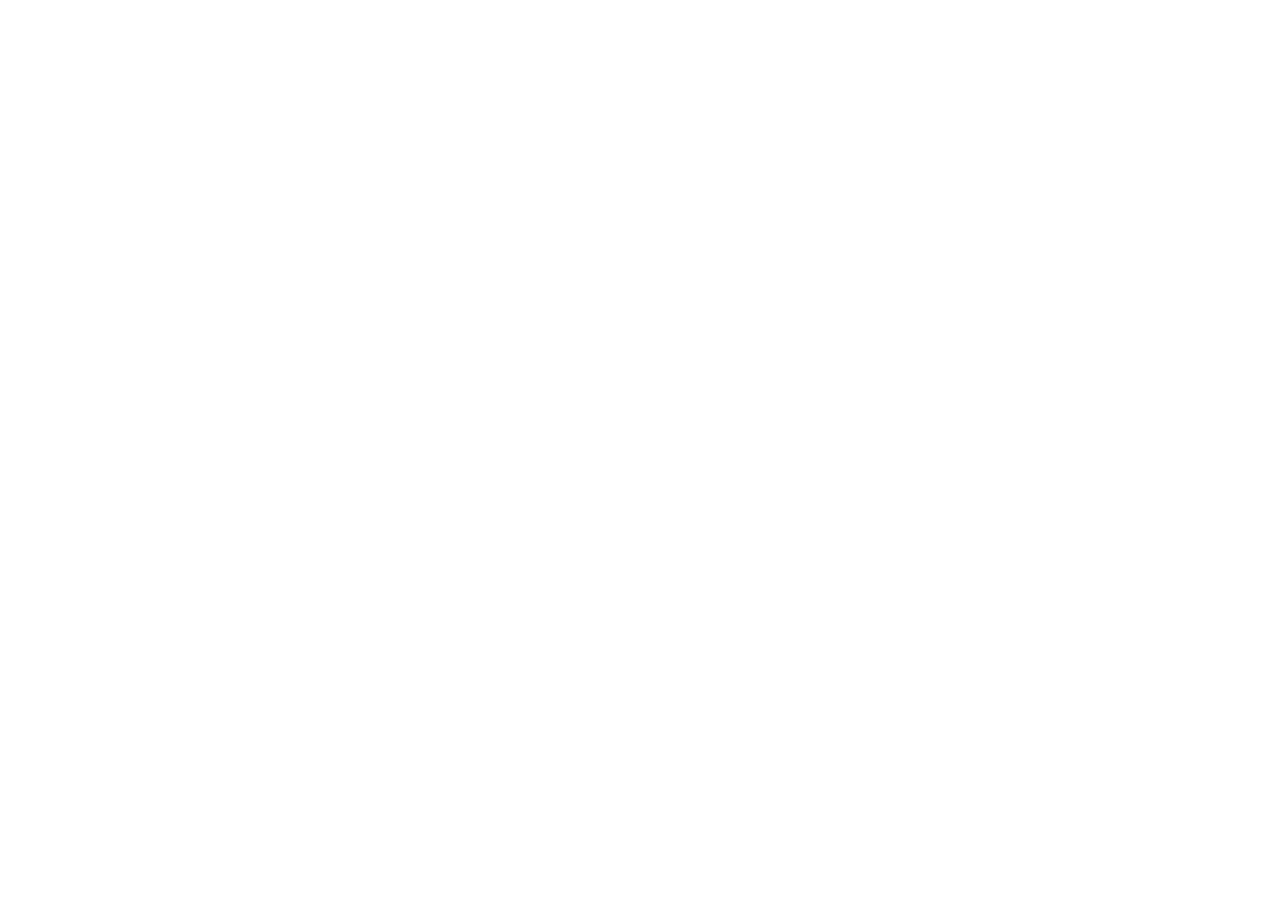
==== index.html @ ed9d1562 "generic site init going" ====
<!DOCTYPE html>

<html lang="pt-br">
    <head>
        <meta charset="UTF-8">
        <meta name="viewport" content="width=device-width, initial-scale=1">

        <title>Título</title>
        <link rel="icon" type="image/x-icon" href="./.jpg">

        <link rel="stylesheet" href="./main.css">
    </head>

    <body>
        <div id="root"></div>
        <!-- <script src="https://unpkg.com/axios/dist/axios.min.js"></script> -->
        <script type="module" src="./main.js"></script>
    </body>
</html>
---- main.css ----
html, body, div, span, applet, object, iframe,
h1, h2, h3, h4, h5, h6, p, blockquote, pre,
a, abbr, acronym, address, big, cite, code,
del, dfn, em, img, ins, kbd, q, s, samp,
small, strike, strong, sub, sup, tt, var,
b, u, i, center,
dl, dt, dd, ol, ul, li,
fieldset, form, label, legend,
table, caption, tbody, tfoot, thead, tr, th, td,
article, aside, canvas, details, embed, 
figure, figcaption, footer, header, hgroup, 
menu, nav, output, ruby, section, summary,
time, mark, audio, video, button, input, textarea {
	display: block;
	background: none;
	margin: 0px;
	padding: 0px;
	border: none;
	font-size: 100%;
	font: inherit;
	vertical-align: baseline;
	text-decoration: none;
	font-weight: none;
	outline: none;
	-webkit-tap-highlight-color: transparent;
	box-sizing: border-box;
}
input:focus, button:focus{
	outline: none;
	border: none;
}
button{
	cursor: pointer;
}
body {
	line-height: 1.3;
}
ol, ul {
	list-style: none;
}
blockquote, q {
	quotes: none;
}
blockquote:before, blockquote:after, q:before, q:after {
	content: '';
	content: none;
}
table {
	border-collapse: collapse;
	border-spacing: 0;
}
/* RESET FINISHED */
:root{
	--colorWhite: rgb(255, 255, 255);
	--colorBlack: rgb(0, 0, 0);
	--transitionTime: 0.5s;
	--animationDelay0: 0s;
	--animationDelay1: 0.5s;
	--animationDelay2: 1s;
	--animationDelay3: 1.5s;
}
body{
	box-sizing: border-box;
	font-family: system-ui;
	color: var(--colorBlack);
	cursor: default;
}
::-webkit-scrollbar{
	height: 3px;
    width: 3px;
	background: none;
}
::-webkit-scrollbar-track{
    background: none;
	margin: 10px 0px;
}
::-webkit-scrollbar-thumb{
    background: var(--colorBlack);
    border-radius: 20px;
}
::-webkit-scrollbar-button{
    height: 10px;
	background: none;
    padding: 0px;
    margin: 0px;
}
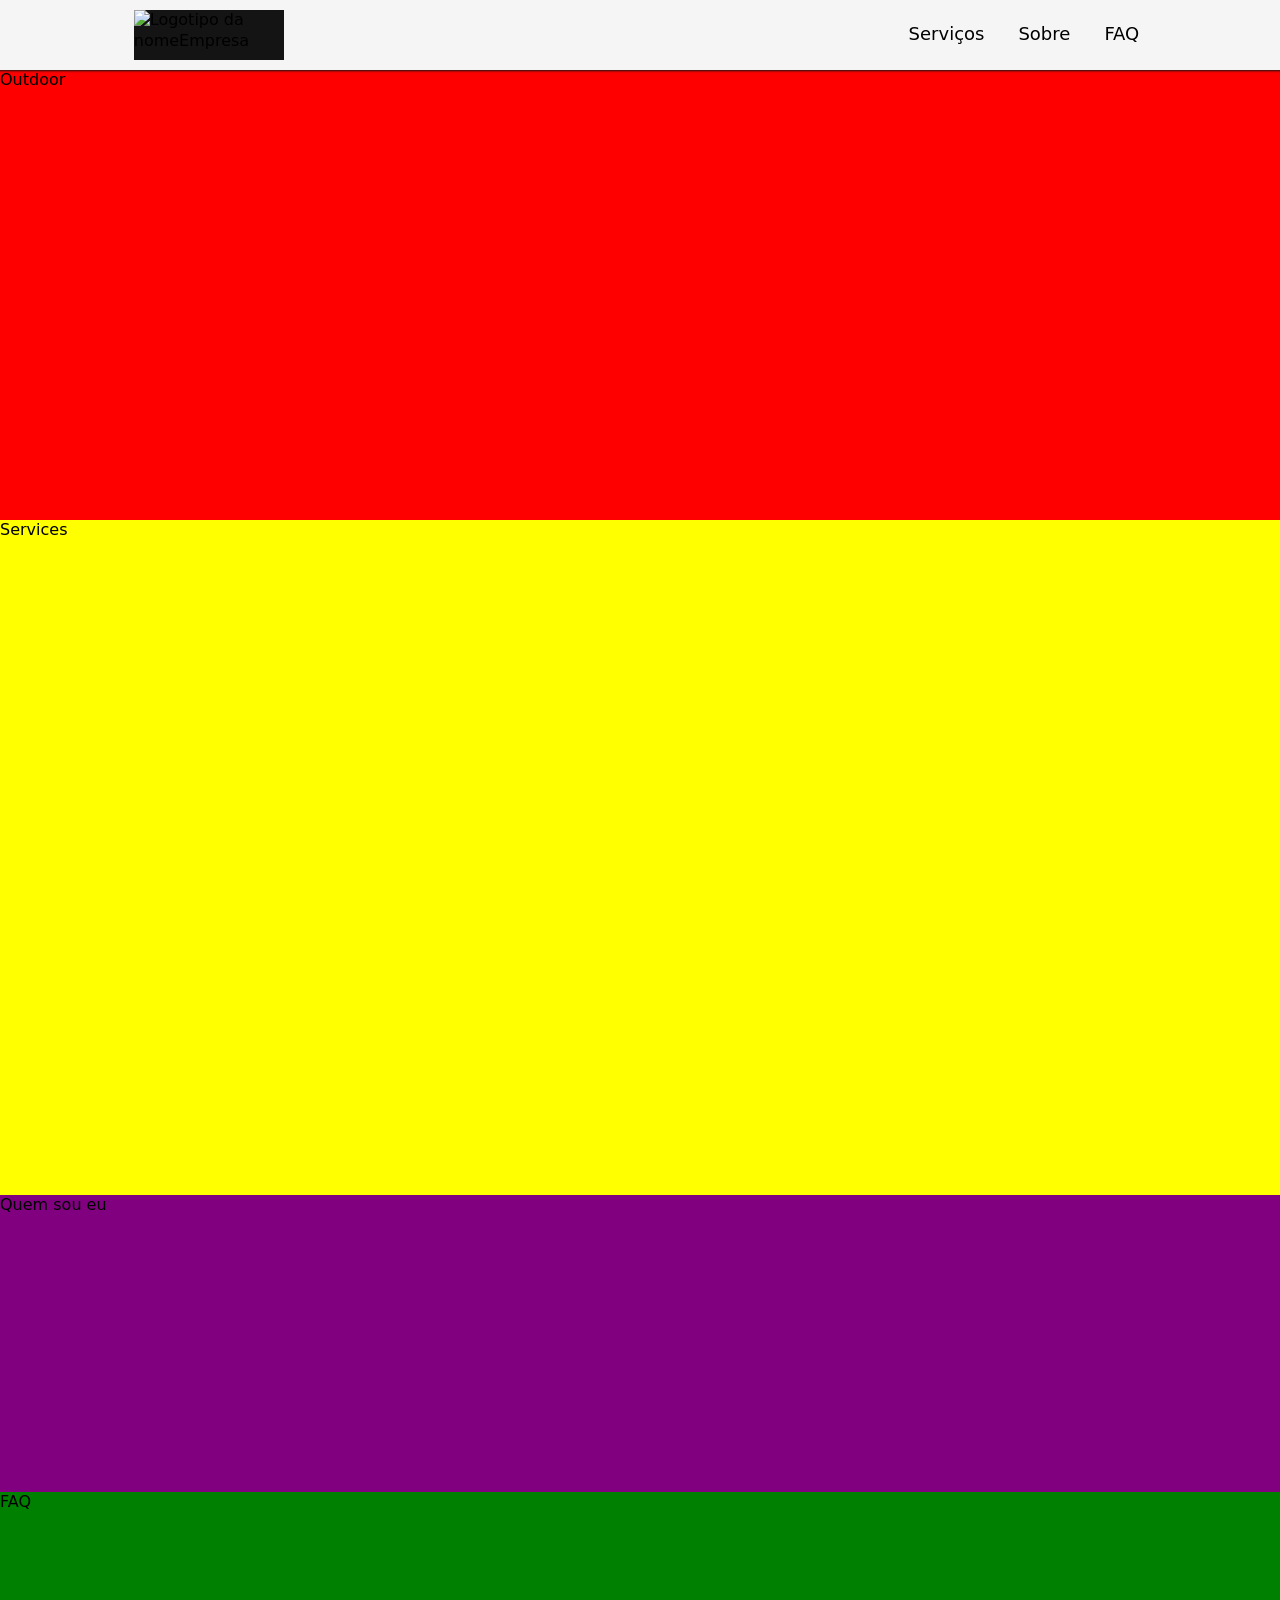
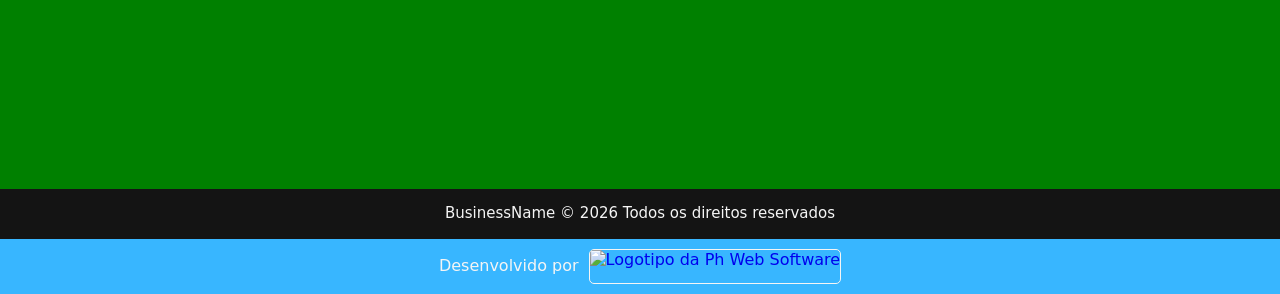
==== commit 81d8f825: "adjustments in vercel" ====
--- a/index.html
+++ b/index.html
@@ -5,15 +5,15 @@
         <meta charset="UTF-8">
         <meta name="viewport" content="width=device-width, initial-scale=1">
 
-        <title>Título</title>
-        <link rel="icon" type="image/x-icon" href="./.jpg">
+        <title>Título do site</title>
+        <link rel="icon" type="image/x-icon" href="/assets/icon.jpg">
 
-        <link rel="stylesheet" href="./main.css">
+        <!-- Cole aqui a Google Tag-->
     </head>
 
     <body>
         <div id="root"></div>
         <!-- <script src="https://unpkg.com/axios/dist/axios.min.js"></script> -->
-        <script type="module" src="./main.js"></script>
+        <script type="module" src="/main.js"></script>
     </body>
 </html>
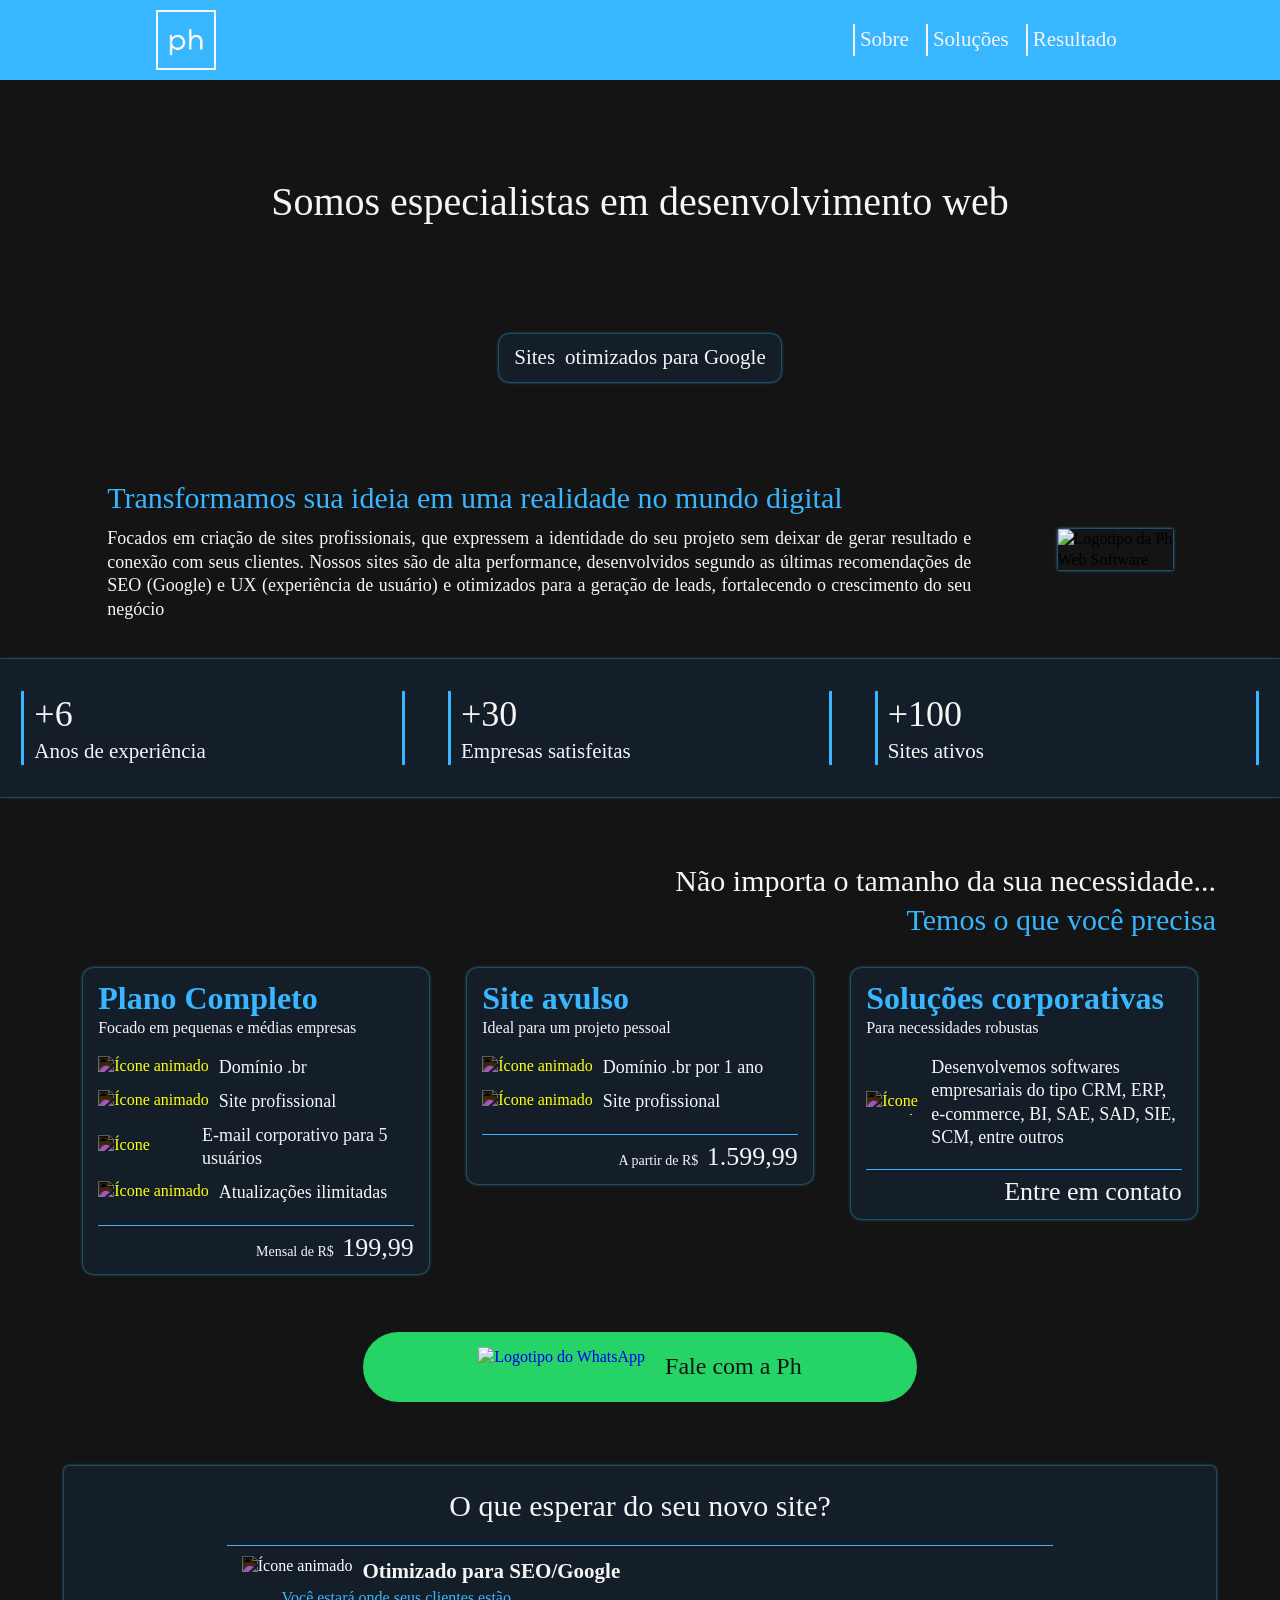
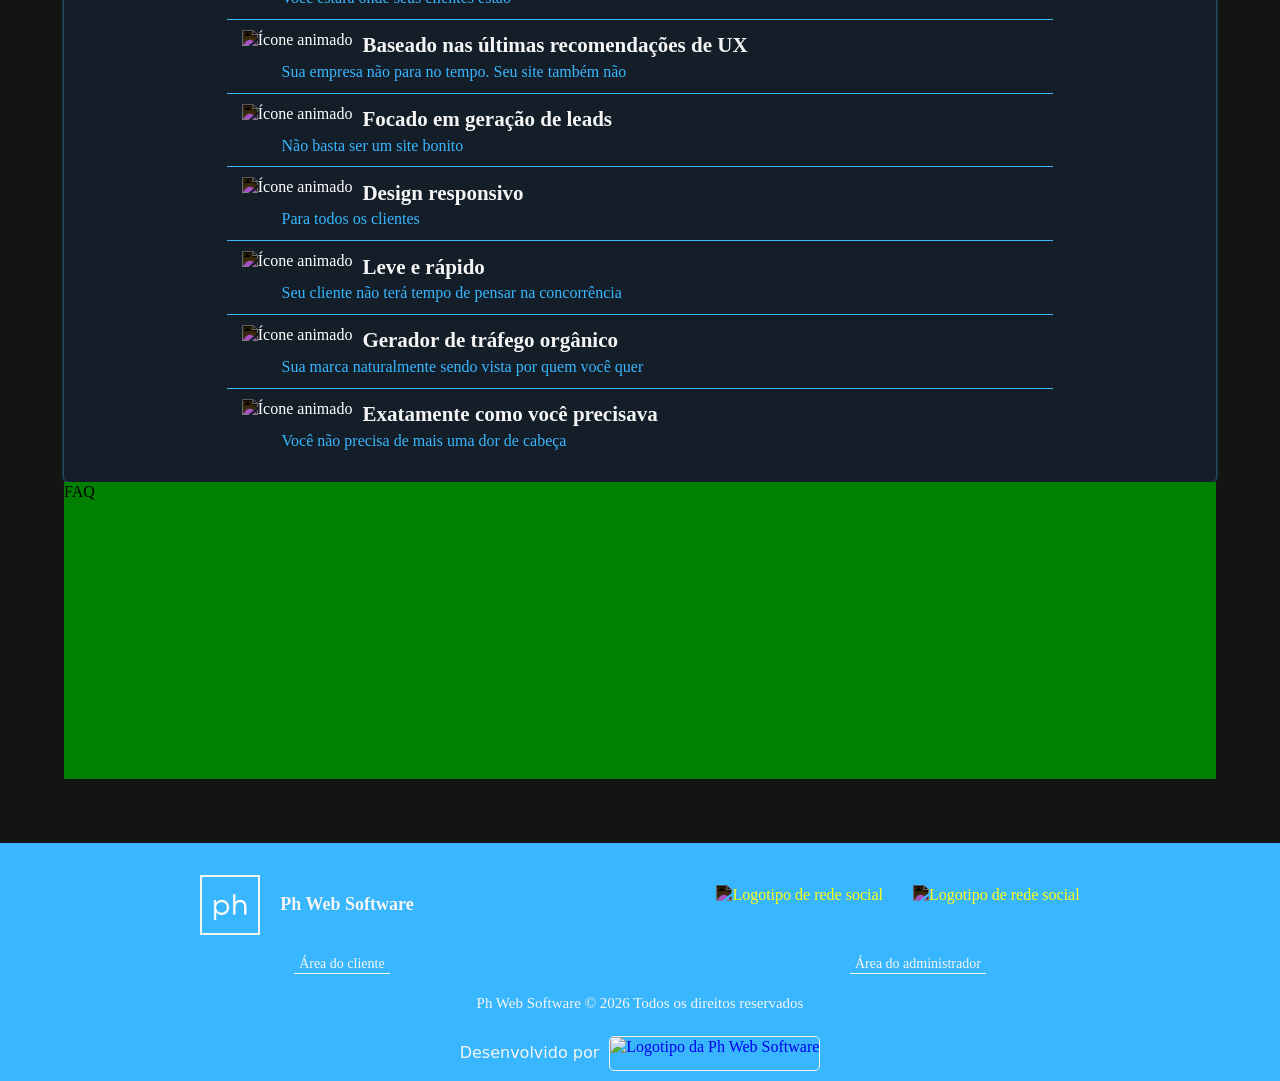
==== commit b67301d2: "metag tag" ====
--- a/index.html
+++ b/index.html
@@ -4,16 +4,18 @@
     <head>
         <meta charset="UTF-8">
         <meta name="viewport" content="width=device-width, initial-scale=1">
+        <meta name="description" content="Ph Web Software é uma empresa focada em desenvolvimento web">
 
-        <title>Título do site</title>
-        <link rel="icon" type="image/x-icon" href="/assets/icon.jpg">
+        <title>Nome da Empresa</title>
+        <link rel="icon" type="image/x-icon" href="/assets/logo.jpg">
 
-        <!-- Cole aqui a Google Tag-->
+        <!-- Google tag (gtag.js) -->
     </head>
 
     <body>
         <div id="root"></div>
         <!-- <script src="https://unpkg.com/axios/dist/axios.min.js"></script> -->
+        <!-- <script src="https://sdk.mercadopago.com/js/v2"></script> -->
         <script type="module" src="/main.js"></script>
     </body>
 </html>
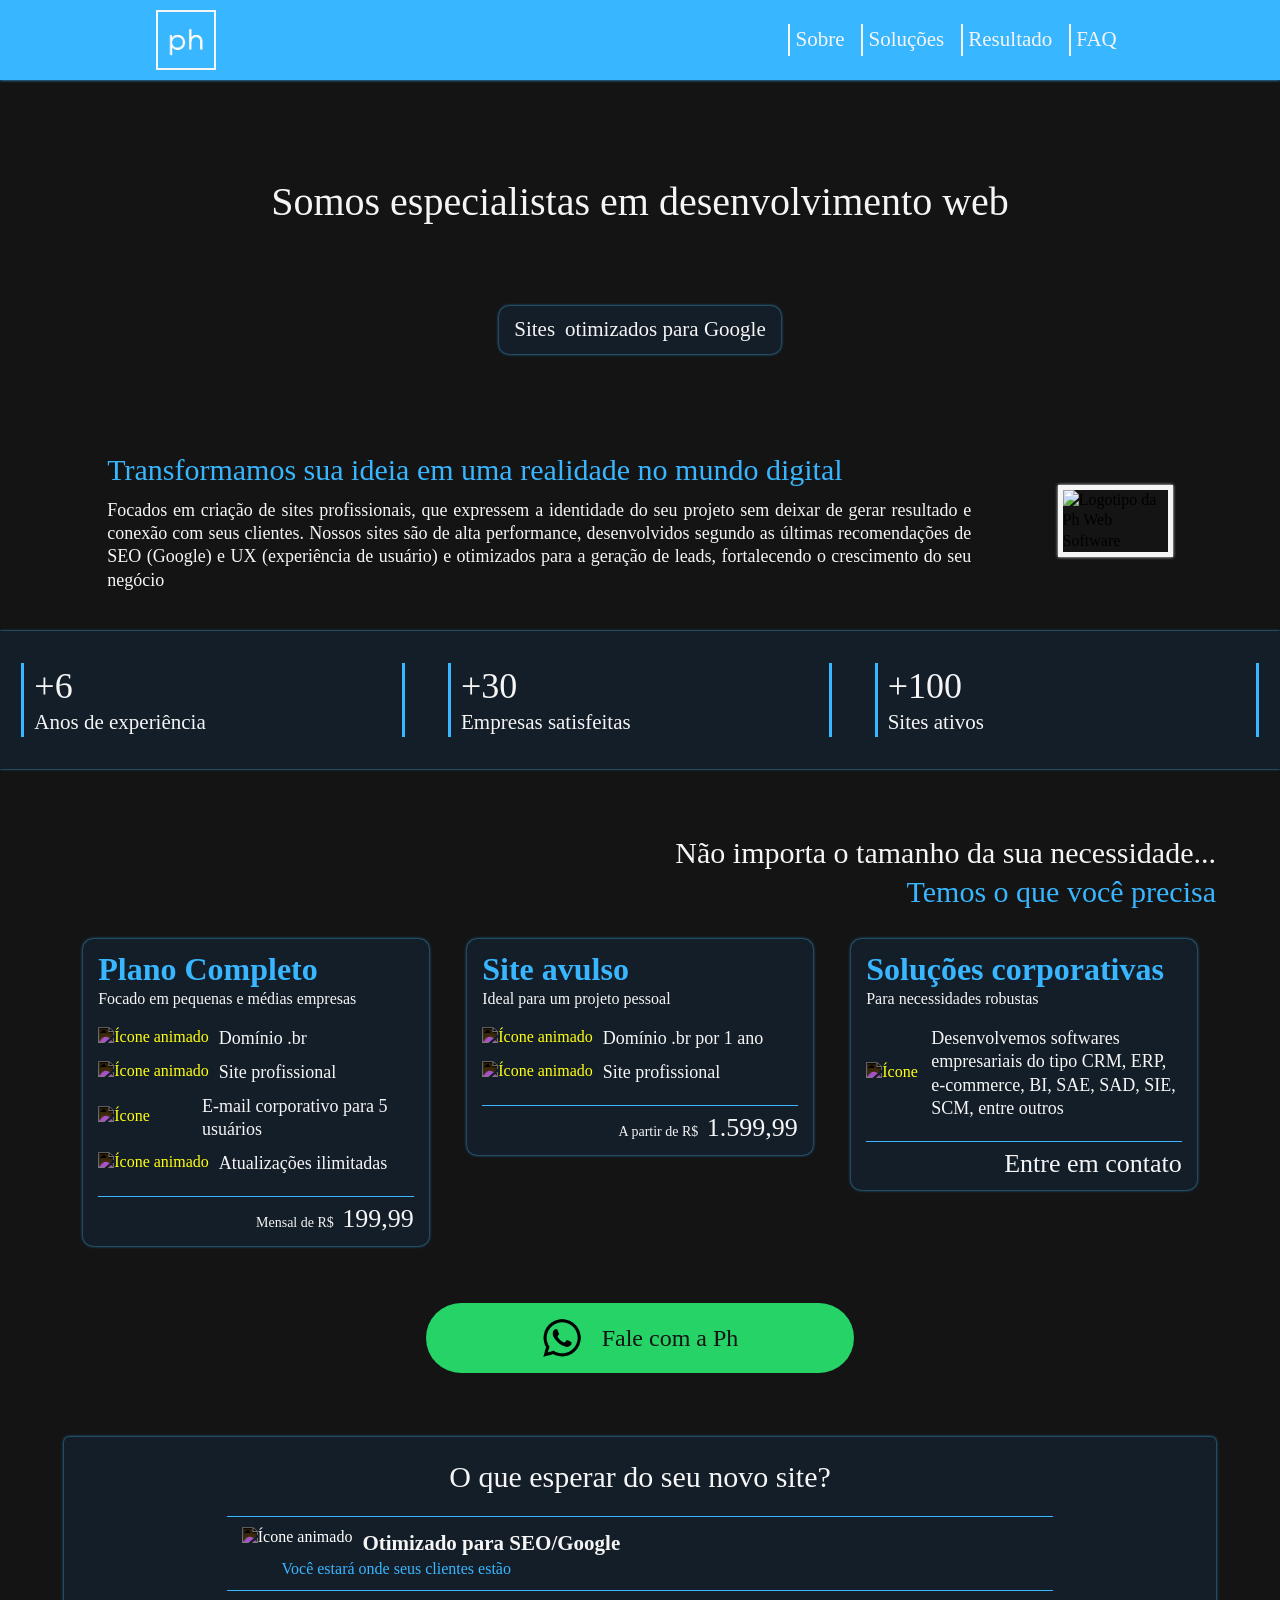
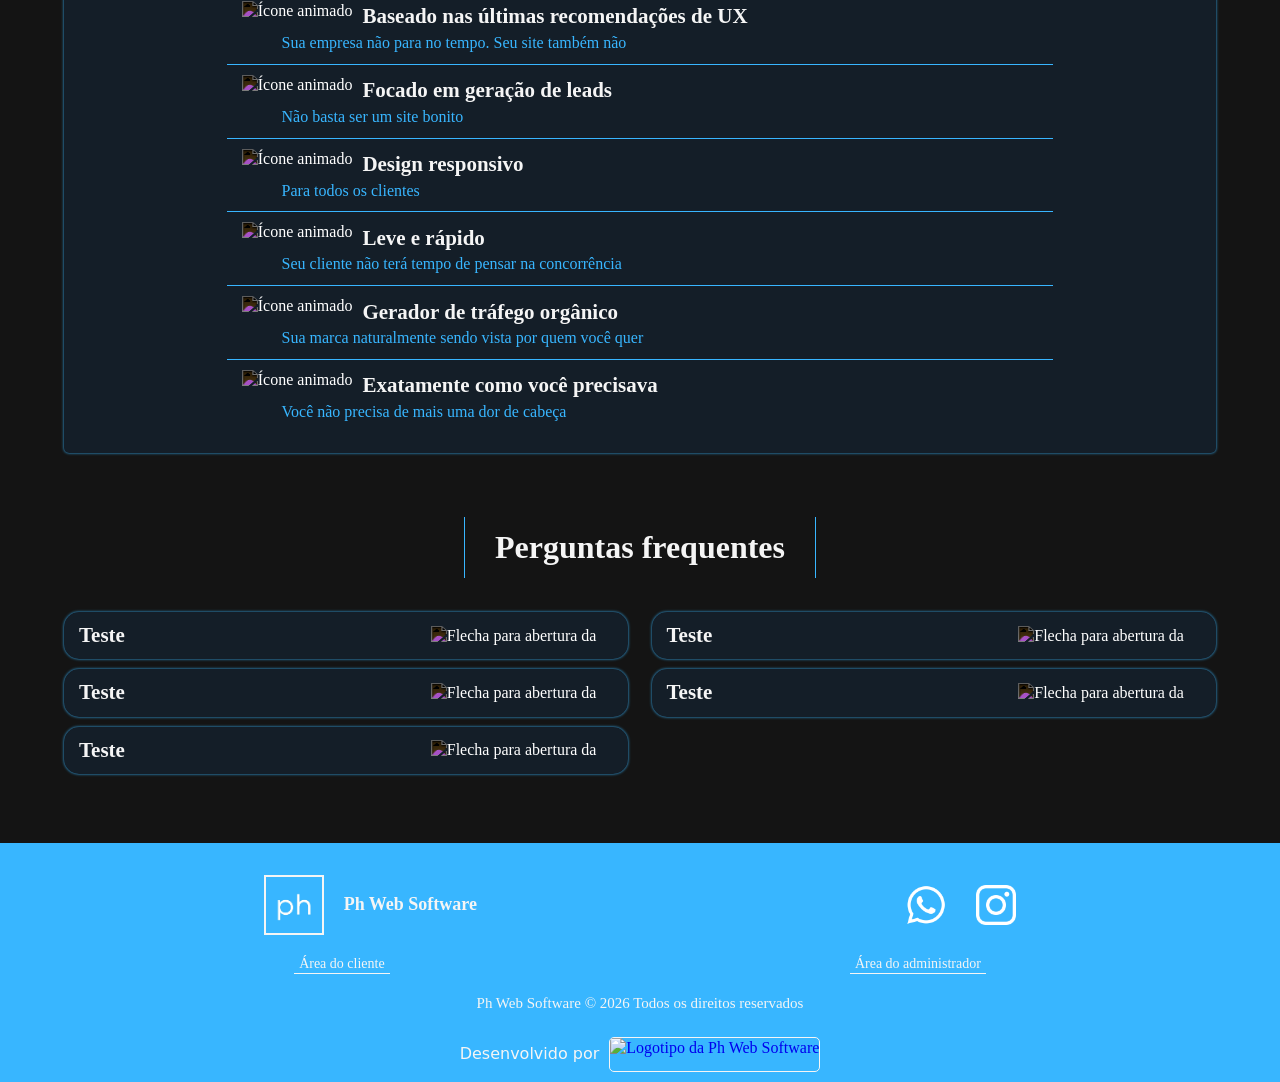
==== commit 084cdfe1: "adds" ====
--- a/index.html
+++ b/index.html
@@ -1,6 +1,6 @@
 <!DOCTYPE html>
 
-<html lang="pt-br">
+<html lang="pt-br" role="main">
     <head>
         <meta charset="UTF-8">
         <meta name="viewport" content="width=device-width, initial-scale=1">
@@ -10,9 +10,47 @@
         <link rel="icon" type="image/x-icon" href="/assets/logo.jpg">
 
         <!-- Google tag (gtag.js) -->
+        <script async src="https://www.googletagmanager.com/gtag/js?id=G-TL1935DXGF"></script>
+        <script>
+            window.dataLayer = window.dataLayer || [];
+            function gtag(){dataLayer.push(arguments);}
+            gtag('js', new Date());
+            gtag('config', 'G-TL1935DXGF');
+        </script>
+
+        <style>
+            #loading{
+                position:fixed;
+                top:0%;
+                left:0%;
+                z-index:10;
+                display:flex;
+                flex-direction:column;
+                align-items:center;
+                justify-content:center;
+                background:rgb(0,0,0);
+                width:100%;
+                height:100%;
+                transition:opacity 1s;
+            }
+            #loading>div{
+                width:5%;
+                height:5%;
+                background:rgb(255,255,255);
+                border-radius:50px;
+                transform:translateX(-100%);
+                animation:loading 2s linear 0s infinite alternate;
+            }
+            @keyframes loading{
+                0%{transform:translateX(-100%);width:5%}
+                50%{transform:translateX(0%);width:2.5%}
+                100%{transform:translateX(100%);width:5%}
+            }
+        </style>
     </head>
 
     <body>
+        <div id="loading"><div></div></div>
         <div id="root"></div>
         <!-- <script src="https://unpkg.com/axios/dist/axios.min.js"></script> -->
         <!-- <script src="https://sdk.mercadopago.com/js/v2"></script> -->
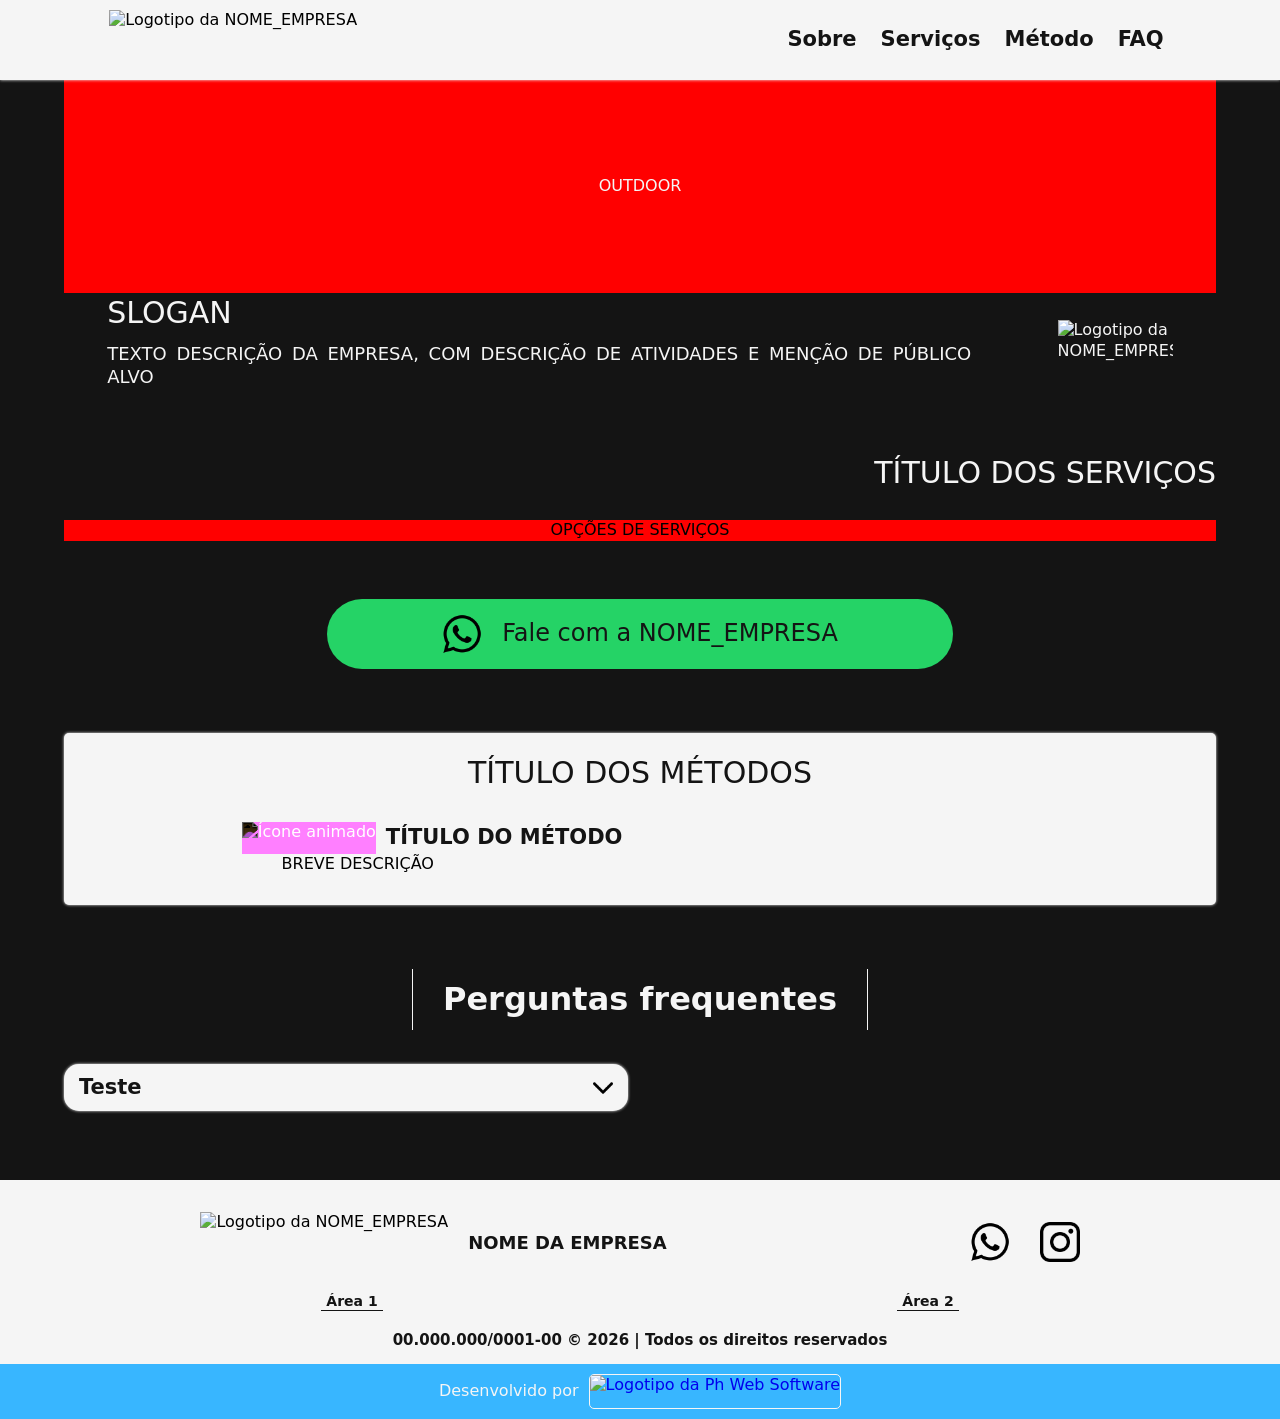
==== commit 8302d5a8: "template as of now done" ====
--- a/index.html
+++ b/index.html
@@ -4,18 +4,12 @@
     <head>
         <meta charset="UTF-8">
         <meta name="viewport" content="width=device-width, initial-scale=1">
-        <meta name="description" content="Ph Web Software é uma empresa focada em desenvolvimento web">
+        <meta name="description" content="Descrição da empresa">
 
-        <title>Nome da Empresa</title>
-        <link rel="icon" type="image/x-icon" href="/assets/logo.jpg">
+        <title>Nome da empresa</title>
+        <link rel="icon" type="image/x-icon" href="/">
 
         <!-- Google tag (gtag.js) -->
-        <script async src="https://www.googletagmanager.com/gtag/js?id=G-TL1935DXGF"></script>
-        <script>
-            window.dataLayer = window.dataLayer || [];
-            function gtag(){dataLayer.push(arguments);}
-            gtag('js', new Date());
-            gtag('config', 'G-TL1935DXGF');
         </script>
 
         <style>
@@ -53,7 +47,6 @@
         <div id="loading"><div></div></div>
         <div id="root"></div>
         <!-- <script src="https://unpkg.com/axios/dist/axios.min.js"></script> -->
-        <!-- <script src="https://sdk.mercadopago.com/js/v2"></script> -->
         <script type="module" src="/main.js"></script>
     </body>
 </html>
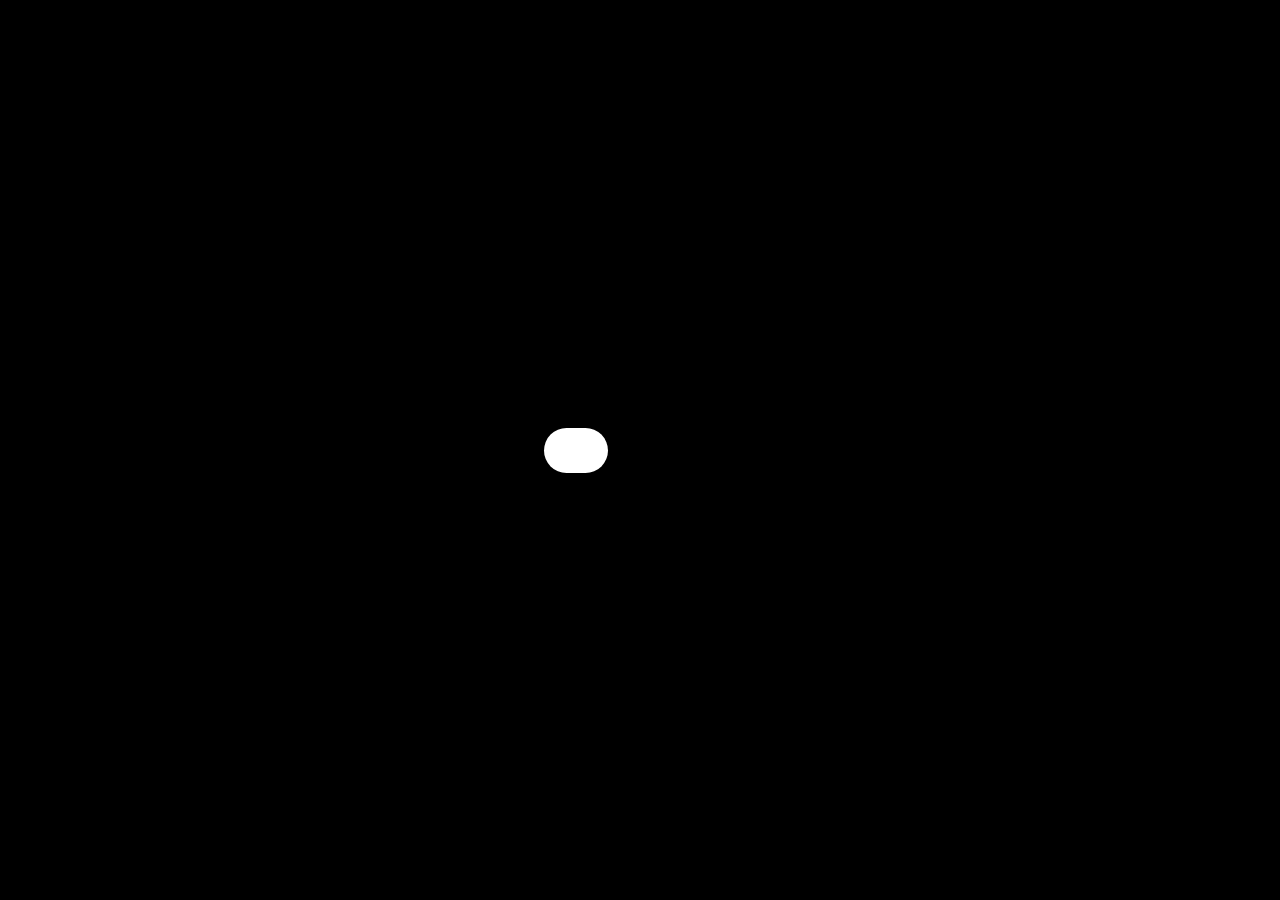
==== commit 26494892: "siteInit" ====
--- a/index.html
+++ b/index.html
@@ -4,15 +4,18 @@
     <head>
         <meta charset="UTF-8">
         <meta name="viewport" content="width=device-width, initial-scale=1">
-        <meta name="description" content="Descrição da empresa">
+        <meta name="description" content="ADICIONAR TAG">
 
-        <title>Nome da empresa</title>
-        <link rel="icon" type="image/x-icon" href="/">
+        <title>NomeEmpresa</title>
+        <link rel="icon" type="image/x-icon" href="/assets/">
 
         <!-- Google tag (gtag.js) -->
         </script>
 
         <style>
+            #root{
+                transition:all 0.5s;
+            }
             #loading{
                 position:fixed;
                 top:0%;
@@ -40,13 +43,18 @@
                 50%{transform:translateX(0%);width:2.5%}
                 100%{transform:translateX(100%);width:5%}
             }
+            @keyframes loading2{
+                0%{transform:translateX(-100%);}
+                50%{transform:translateX(0%);}
+                100%{transform:translateX(100%);}
+            }
         </style>
     </head>
 
     <body>
         <div id="loading"><div></div></div>
         <div id="root"></div>
-        <!-- <script src="https://unpkg.com/axios/dist/axios.min.js"></script> -->
+        <script src="https://unpkg.com/axios/dist/axios.min.js"></script>
         <script type="module" src="/main.js"></script>
     </body>
 </html>
